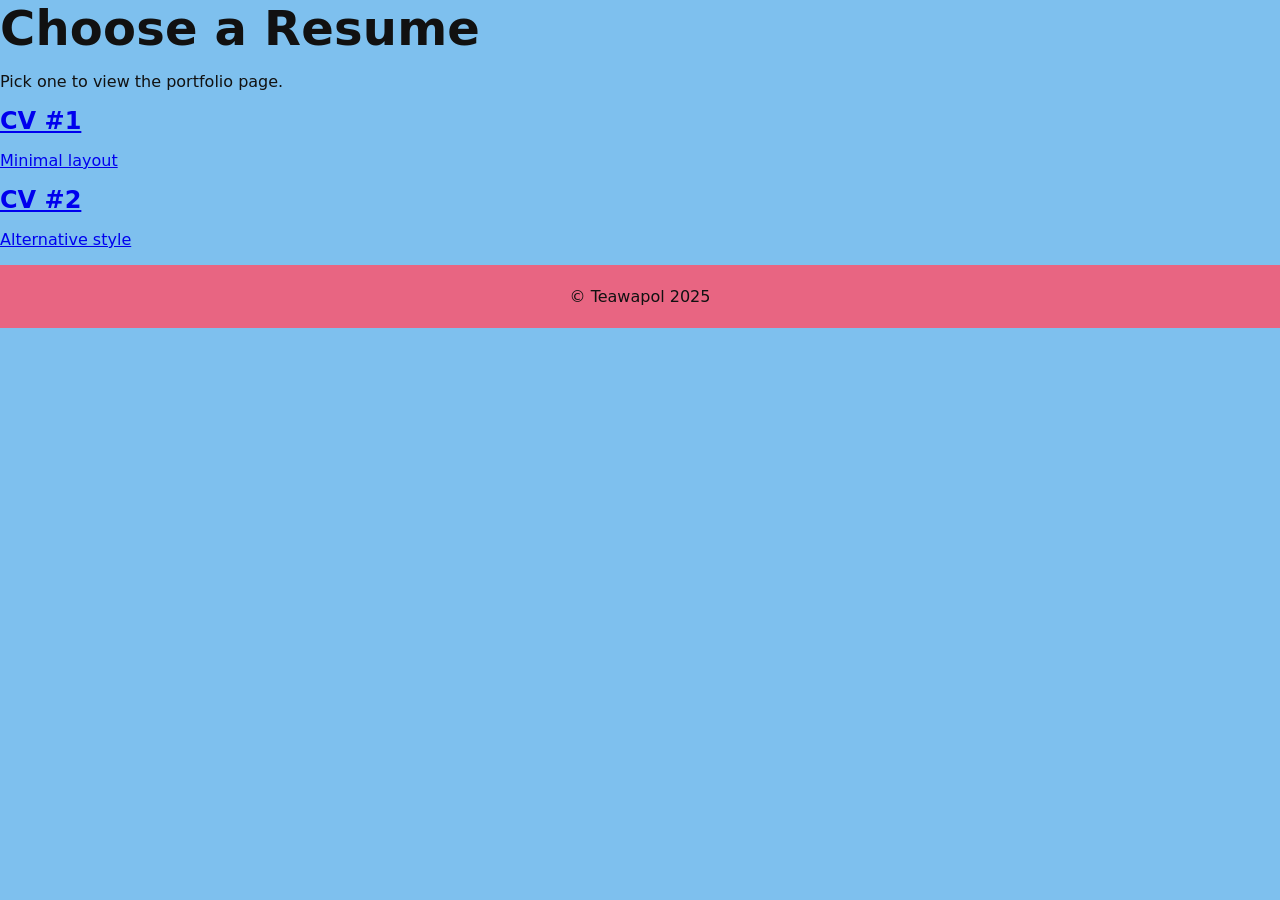
==== rush/index.html @ afe61f61 "last" ====
<!doctype html>
<html lang="en">
<head>
  <meta charset="utf-8" />
  <title>My CVs · Rush</title>
  <meta name="viewport" content="width=device-width, initial-scale=1" />
  <link rel="stylesheet" href="assets/css/style.css" />
</head>
<body class="landing">
  <main class="container">
    <header class="hero">
      <h1>Choose a Resume</h1>
      <p class="muted">Pick one to view the portfolio page.</p>
    </header>
    <section class="cards">
      <a class="card" href="cv1.html"><h2>CV #1</h2><p>Minimal layout</p></a>
      <a class="card" href="cv2.html"><h2>CV #2</h2><p>Alternative style</p></a>
    </section>
    <footer class="footer muted">© Teawapol 2025</footer>
  </main>
</body>
</html>
---- rush/assets/css/style.css ----
/* ===== Base ===== */
* {
    box-sizing: border-box
}

html,
body {
    height: 100%
}

body {
    margin: 0;
    font-family: system-ui, -apple-system, Segoe UI, Roboto, Inter, Arial, sans-serif;
    color: #111;
}

/* ===== Navbar (fixed) ===== */
.with-nav {
    padding-top: 72px
}

.nav {
    position: fixed;
    top: 0;
    left: 0;
    right: 0;
    height: 72px;
    display: flex;
    align-items: center;
    gap: 16px;
    padding: 0 16px;
    background: rgba(255, 255, 255, .65);
    backdrop-filter: blur(6px);
    border-bottom: 1px solid rgba(0, 0, 0, .08);
    z-index: 10;
}

.nav .brand {
    font-weight: 800
}

.nav a {
    color: #111;
    text-decoration: none;
    font-weight: 600;
    opacity: .9
}

.nav a:hover {
    opacity: 1
}

/* ===== Sections / Layout ===== */
.section {
    position: relative;
    padding: 90px 24px;
    max-width: 980px;
    margin: 0 auto;
}

.header {
    display: grid;
    grid-template-columns: 140px 1fr;
    gap: 20px;
    align-items: center
}

@media (max-width:700px) {
    .header {
        grid-template-columns: 1fr;
        text-align: center;
        justify-items: center
    }
}

.avatar {
    width: 140px;
    height: 140px;
    border-radius: 50%;
    object-fit: cover;
    border: 4px solid rgba(0, 0, 0, .25);
}

h1 {
    margin: 0 0 6px;
    font-size: clamp(28px, 4.8vw, 48px);
    letter-spacing: .2px
}

h2 {
    margin: 0 0 10px;
    font-size: clamp(18px, 3.4vw, 24px)
}

.subtitle {
    margin: 0 0 10px;
    color: rgba(0, 0, 0, .7)
}

.list {
    line-height: 1.6
}

/* Chips & Buttons */
.chips {
    display: flex;
    gap: 10px;
    flex-wrap: wrap
}

.chip {
    background: #111;
    color: #fff;
    border: 0;
    border-radius: 999px;
    padding: 7px 12px;
    font-weight: 600;
    font-size: .95rem;
}

/* ปุ่ม + รูปไอคอนจากลิงก์ภายนอก */
.btn {
    display: inline-flex;
    align-items: center;
    gap: 10px;
    margin: 8px 12px 0 0;
    text-decoration: none;
    color: #0a0a0a;
    background: #fff;
    border: 2px solid rgba(0, 0, 0, .2);
    padding: 10px 14px;
    border-radius: 12px;
    font-weight: 800;
}

.btn:hover {
    background: #f8fafc
}

.icon-img {
    width: 18px;
    height: 18px;
    display: block;
}

/* ===== Full-bleed Color Bands ===== */
body,
.with-nav,
.with-nav.alt {
    background: #7ec0ee;
}

/* ฟ้า */

.section::before {
    content: "";
    position: absolute;
    top: 0;
    bottom: 0;
    left: 50%;
    width: 100vw;
    transform: translateX(-50%);
    z-index: -1;
}

#about.section::before {
    background: #7ec0ee;
}

/* ฟ้า */
#showcase.section::before {
    background: #f5c96b;
}

/* เหลือง */
#contact.section::before {
    background: #f78b66;
}

/* ส้ม */

#showcase.section,
#contact.section {
    border-top: 0 !important;
}

.footer {
    background: #e86582;
    color: #111;
    text-align: center;
    padding: 22px 0;
}
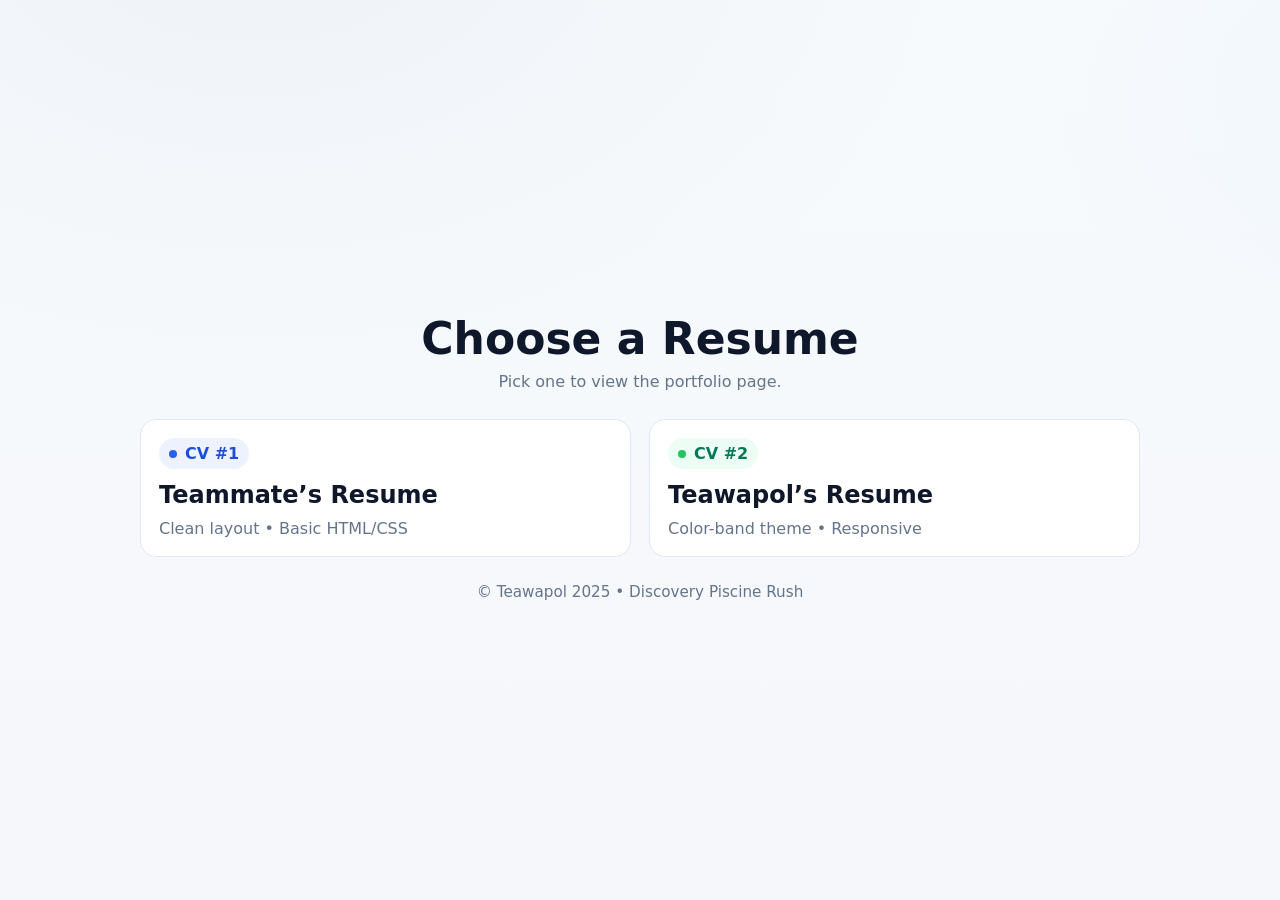
==== commit 1a4f30d8: "rush" ====
--- a/rush/index.html
+++ b/rush/index.html
@@ -1,22 +1,165 @@
 <!doctype html>
 <html lang="en">
+
 <head>
   <meta charset="utf-8" />
   <title>My CVs · Rush</title>
   <meta name="viewport" content="width=device-width, initial-scale=1" />
-  <link rel="stylesheet" href="assets/css/style.css" />
+  <style>
+    /* --- 1. Global Styles --- */
+    * {
+      box-sizing: border-box;
+    }
+
+    html,
+    body {
+      height: 100%;
+    }
+
+    body {
+      margin: 0;
+      color: #0f172a; /* Replaced var(--ink) */
+      font-family: system-ui, -apple-system, Segoe UI, Roboto, Inter, Arial, sans-serif;
+      background:
+        radial-gradient(1200px 800px at 20% -10%, #eef2f7, transparent 60%), /* Replaced var(--bg2) */
+        radial-gradient(1000px 600px at 120% 10%, #eef6ff, transparent 50%),
+        linear-gradient(180deg, #f7fafc, #f5f7fb); /* Replaced var(--bg1) */
+    }
+
+    /* --- 2. Layout --- */
+    .container {
+      min-height: 100%;
+      display: grid;
+      place-items: center;
+      padding: 28px;
+    }
+
+    .wrap {
+      width: min(1000px, 92vw);
+    }
+
+    header {
+      display: grid;
+      gap: 8px;
+      justify-items: center;
+      text-align: center;
+      margin: 14px 0 28px;
+    }
+
+    footer {
+      margin-top: 26px;
+      text-align: center;
+      color: #64748b; /* Replaced var(--muted) */
+      font-size: .95rem;
+    }
+
+    /* --- 3. Card Grid --- */
+    .cards {
+      display: grid;
+      gap: 18px;
+      grid-template-columns: repeat(2, minmax(0, 1fr));
+    }
+
+    /* Responsive for smaller screens */
+    @media (max-width: 760px) {
+      .cards {
+        grid-template-columns: 1fr;
+      }
+    }
+
+    /* --- 4. Card Styling --- */
+    .card {
+      position: relative;
+      overflow: hidden;
+      border-radius: 16px;
+      background: #ffffff; /* Replaced var(--card) */
+      border: 1px solid #e2e8f0; /* Replaced var(--stroke) */
+      padding: 18px;
+      display: grid;
+      gap: 10px;
+      text-decoration: none;
+      color: inherit;
+      transition: transform .18s ease, box-shadow .18s ease, border-color .18s ease;
+    }
+
+    .card:hover {
+      transform: translateY(-2px);
+      box-shadow: 0 16px 40px rgba(15, 23, 42, .08);
+      border-color: #dbe3ee;
+    }
+
+    /* --- 5. Typography & Content --- */
+    h1 {
+      margin: 0;
+      font-size: clamp(26px, 4.6vw, 44px);
+    }
+
+    h2 {
+      margin: 2px 0 0;
+      font-size: clamp(18px, 3.2vw, 24px);
+    }
+
+    p.sub,
+    p.meta {
+      margin: 0;
+      color: #64748b; /* Replaced var(--muted) */
+    }
+
+    .badge {
+      display: inline-flex;
+      align-items: center;
+      gap: 8px;
+      font-weight: 700;
+      width: max-content;
+      padding: 6px 10px;
+      border-radius: 999px;
+      background: #eef2ff;
+      color: #1d4ed8;
+    }
+
+    .badge .dot {
+      width: 8px;
+      height: 8px;
+      border-radius: 50%;
+      background: #2563eb; /* Replaced var(--accent) */
+    }
+
+    .badge.alt {
+      background: #ecfdf5;
+      color: #047857;
+    }
+
+    .badge.alt .dot {
+      background: #22c55e; /* Replaced var(--accent2) */
+    }
+  </style>
 </head>
-<body class="landing">
+
+<body>
   <main class="container">
-    <header class="hero">
-      <h1>Choose a Resume</h1>
-      <p class="muted">Pick one to view the portfolio page.</p>
-    </header>
-    <section class="cards">
-      <a class="card" href="cv1.html"><h2>CV #1</h2><p>Minimal layout</p></a>
-      <a class="card" href="cv2.html"><h2>CV #2</h2><p>Alternative style</p></a>
-    </section>
-    <footer class="footer muted">© Teawapol 2025</footer>
+    <div class="wrap">
+      <header>
+        <h1>Choose a Resume</h1>
+        <p class="sub">Pick one to view the portfolio page.</p>
+      </header>
+
+      <section class="cards">
+        <a class="card" href="cv1.html">
+          <div class="badge"><span class="dot"></span> CV #1</div>
+          <h2>Teammate’s Resume</h2>
+          <p class="meta">Clean layout • Basic HTML/CSS</p>
+        </a>
+
+        <a class="card" href="cv2.html">
+          <div class="badge alt"><span class="dot"></span> CV #2</div>
+          <h2>Teawapol’s Resume</h2>
+          <p class="meta">Color-band theme • Responsive</p>
+        </a>
+      </section>
+
+      <footer>© Teawapol 2025 • Discovery Piscine Rush</footer>
+    </div>
   </main>
 </body>
-</html>
+
+</html>
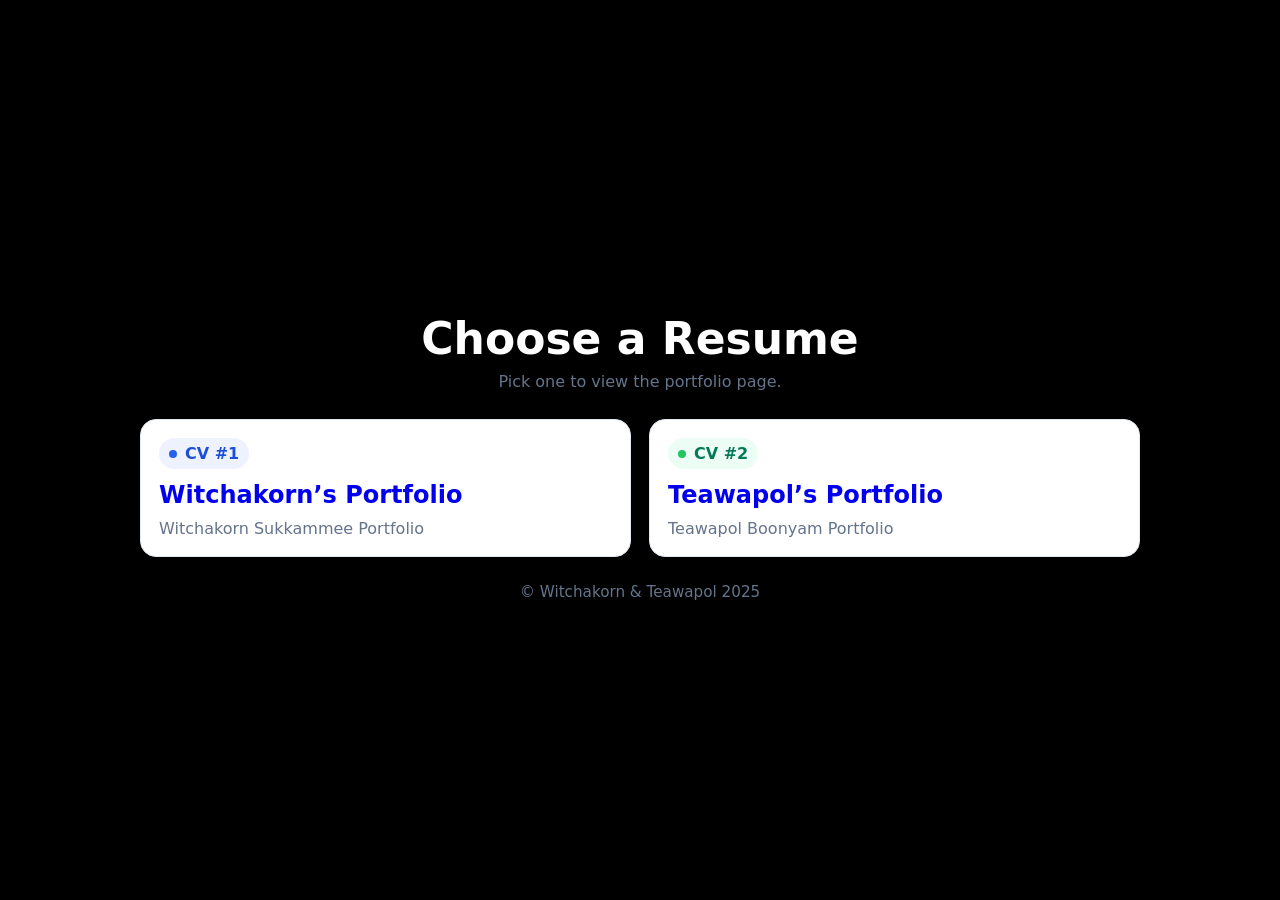
==== commit 99dc5ca5: "rush" ====
--- a/rush/index.html
+++ b/rush/index.html
@@ -2,164 +2,37 @@
 <html lang="en">
 
 <head>
-  <meta charset="utf-8" />
-  <title>My CVs · Rush</title>
-  <meta name="viewport" content="width=device-width, initial-scale=1" />
-  <style>
-    /* --- 1. Global Styles --- */
-    * {
-      box-sizing: border-box;
-    }
-
-    html,
-    body {
-      height: 100%;
-    }
-
-    body {
-      margin: 0;
-      color: #0f172a; /* Replaced var(--ink) */
-      font-family: system-ui, -apple-system, Segoe UI, Roboto, Inter, Arial, sans-serif;
-      background:
-        radial-gradient(1200px 800px at 20% -10%, #eef2f7, transparent 60%), /* Replaced var(--bg2) */
-        radial-gradient(1000px 600px at 120% 10%, #eef6ff, transparent 50%),
-        linear-gradient(180deg, #f7fafc, #f5f7fb); /* Replaced var(--bg1) */
-    }
-
-    /* --- 2. Layout --- */
-    .container {
-      min-height: 100%;
-      display: grid;
-      place-items: center;
-      padding: 28px;
-    }
-
-    .wrap {
-      width: min(1000px, 92vw);
-    }
-
-    header {
-      display: grid;
-      gap: 8px;
-      justify-items: center;
-      text-align: center;
-      margin: 14px 0 28px;
-    }
-
-    footer {
-      margin-top: 26px;
-      text-align: center;
-      color: #64748b; /* Replaced var(--muted) */
-      font-size: .95rem;
-    }
-
-    /* --- 3. Card Grid --- */
-    .cards {
-      display: grid;
-      gap: 18px;
-      grid-template-columns: repeat(2, minmax(0, 1fr));
-    }
-
-    /* Responsive for smaller screens */
-    @media (max-width: 760px) {
-      .cards {
-        grid-template-columns: 1fr;
-      }
-    }
-
-    /* --- 4. Card Styling --- */
-    .card {
-      position: relative;
-      overflow: hidden;
-      border-radius: 16px;
-      background: #ffffff; /* Replaced var(--card) */
-      border: 1px solid #e2e8f0; /* Replaced var(--stroke) */
-      padding: 18px;
-      display: grid;
-      gap: 10px;
-      text-decoration: none;
-      color: inherit;
-      transition: transform .18s ease, box-shadow .18s ease, border-color .18s ease;
-    }
-
-    .card:hover {
-      transform: translateY(-2px);
-      box-shadow: 0 16px 40px rgba(15, 23, 42, .08);
-      border-color: #dbe3ee;
-    }
-
-    /* --- 5. Typography & Content --- */
-    h1 {
-      margin: 0;
-      font-size: clamp(26px, 4.6vw, 44px);
-    }
-
-    h2 {
-      margin: 2px 0 0;
-      font-size: clamp(18px, 3.2vw, 24px);
-    }
-
-    p.sub,
-    p.meta {
-      margin: 0;
-      color: #64748b; /* Replaced var(--muted) */
-    }
-
-    .badge {
-      display: inline-flex;
-      align-items: center;
-      gap: 8px;
-      font-weight: 700;
-      width: max-content;
-      padding: 6px 10px;
-      border-radius: 999px;
-      background: #eef2ff;
-      color: #1d4ed8;
-    }
-
-    .badge .dot {
-      width: 8px;
-      height: 8px;
-      border-radius: 50%;
-      background: #2563eb; /* Replaced var(--accent) */
-    }
-
-    .badge.alt {
-      background: #ecfdf5;
-      color: #047857;
-    }
-
-    .badge.alt .dot {
-      background: #22c55e; /* Replaced var(--accent2) */
-    }
-  </style>
+    <meta charset="utf-8" />
+    <title>Both CVs</title>
+    <meta name="viewport" content="width=device-width, initial-scale=1" />
+    <link rel="stylesheet" href="CV_Path.css" />
 </head>
 
 <body>
-  <main class="container">
-    <div class="wrap">
-      <header>
-        <h1>Choose a Resume</h1>
-        <p class="sub">Pick one to view the portfolio page.</p>
-      </header>
+    <main class="container">
+        <div class="wrap">
+            <header>
+                <h1>Choose a Resume</h1>
+                <p class="sub">Pick one to view the portfolio page.</p>
+            </header>
 
-      <section class="cards">
-        <a class="card" href="cv1.html">
-          <div class="badge"><span class="dot"></span> CV #1</div>
-          <h2>Teammate’s Resume</h2>
-          <p class="meta">Clean layout • Basic HTML/CSS</p>
-        </a>
+        <section class="cards">
+            <a class="card" target="_blank" href="Witchakorn's Port/portfolio.html">
+                <div class="badge"><span class="dot"></span> CV #1</div>
+                <h2>Witchakorn’s Portfolio</h2>
+                <p class="meta">Witchakorn Sukkammee Portfolio</p>
+            </a>
 
-        <a class="card" href="cv2.html">
-          <div class="badge alt"><span class="dot"></span> CV #2</div>
-          <h2>Teawapol’s Resume</h2>
-          <p class="meta">Color-band theme • Responsive</p>
-        </a>
-      </section>
+            <a class="card" target="_blank" href="cv2.html">
+                <div class="badge alt"><span class="dot"></span> CV #2</div>
+                <h2>Teawapol’s Portfolio</h2>
+                <p class="meta">Teawapol Boonyam Portfolio</p>
+            </a>
+        </section>
 
-      <footer>© Teawapol 2025 • Discovery Piscine Rush</footer>
-    </div>
-  </main>
+            <footer>© Witchakorn & Teawapol 2025</footer>
+        </div>
+    </main>
 </body>
 
 </html>
--- a/rush/CV_Path.css
+++ b/rush/CV_Path.css
@@ -0,0 +1,113 @@
+* {
+    box-sizing: border-box;
+}
+
+html,body {
+    height: 100%;
+}
+
+body {
+    margin: 0;
+    color: #0f172a;
+    font-family: system-ui, -apple-system, Segoe UI, Roboto, Inter, Arial, sans-serif;
+    background-color: black;
+}
+
+.container {
+    min-height: 100%;
+    display: grid;
+    place-items: center;
+    padding: 28px;
+}
+
+.wrap {
+    width: min(1000px, 92vw);
+}
+
+header {
+    display: grid;
+    gap: 8px;
+    justify-items: center;
+    text-align: center;
+    margin: 14px 0 28px;
+}
+
+footer {
+    margin-top: 26px;
+    text-align: center;
+    color: #64748b;
+    font-size: .95rem;
+}
+
+.cards {
+    display: grid;
+    gap: 18px;
+    grid-template-columns: repeat(2, minmax(0, 1fr));
+}
+
+@media (max-width: 760px) {
+    .cards {
+        grid-template-columns: 1fr;
+    }
+}
+
+.card {
+    position: relative;
+    border-radius: 16px;
+    background: #ffffff;
+    border: 1px solid #e2e8f0;
+    padding: 18px;
+    display: grid;
+    gap: 10px;
+    text-decoration: none;
+}
+
+.card:hover {
+    transform: translateY(-2px);
+    box-shadow: 0 16px 40px rgba(15, 23, 42, .08);
+    border-color: #dbe3ee;
+}
+
+h1 {
+    margin: 0;
+    font-size: clamp(26px, 4.6vw, 44px);
+    color: white;
+}
+
+h2 {
+    margin: 2px 0 0;
+    font-size: clamp(18px, 3.2vw, 24px);
+}
+
+p.sub,p.meta {
+    margin: 0;
+    color: #64748b;
+}
+
+.badge {
+    display: inline-flex;
+    align-items: center;
+    gap: 8px;
+    font-weight: 700;
+    width: max-content;
+    padding: 6px 10px;
+    border-radius: 999px;
+    background: #eef2ff;
+    color: #1d4ed8;
+}
+
+.badge .dot {
+    width: 8px;
+    height: 8px;
+    border-radius: 50%;
+    background: #2563eb; /* Replaced var(--accent) */
+}
+
+.badge.alt {
+    background: #ecfdf5;
+    color: #047857;
+}
+
+.badge.alt .dot {
+  background: #22c55e; /* Replaced var(--accent2) */
+}
